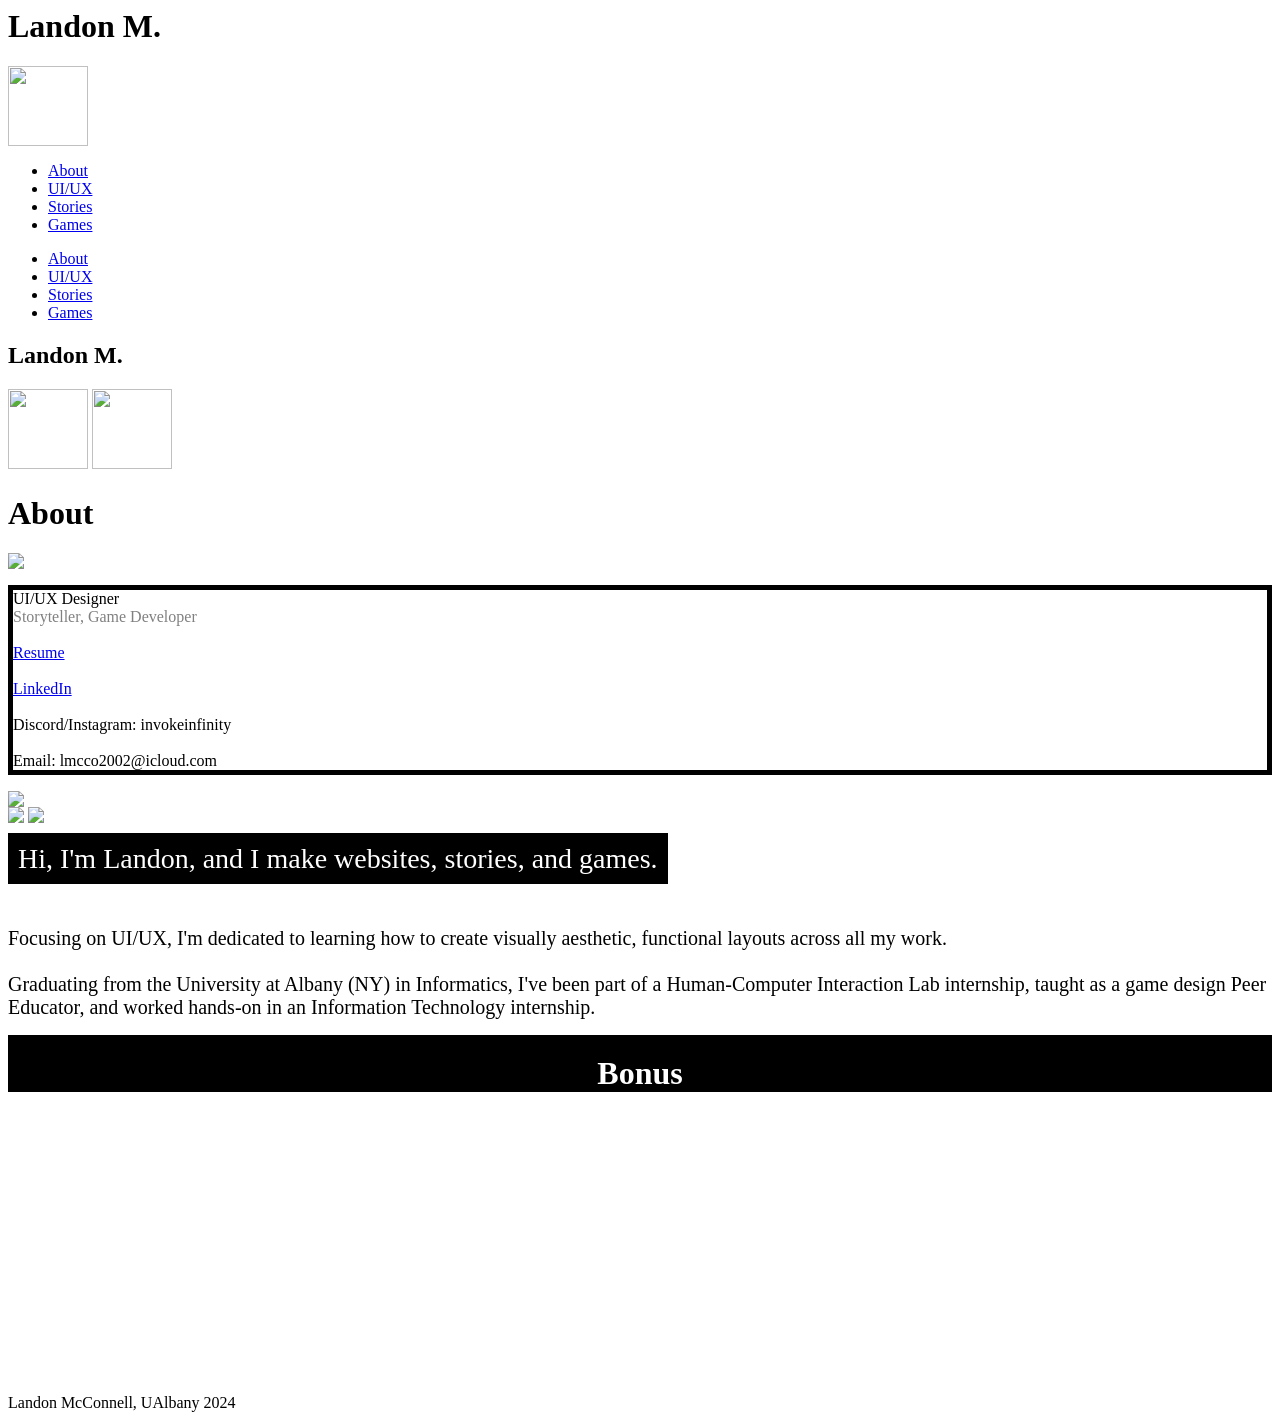
==== index.html @ 16ef9ebc "Add files via upload" ====
<html lang="en"><head>
	<meta charset="utf-8">
    <meta http-equiv="X-UA-Compatible" content="IE=edge">
    <meta name="description" content="">
    <meta name="viewport" content="width=device-width, initial-scale=1">
	
	<title>About - Landon M.</title>
	<link rel="stylesheet" href="./styles/portfoliostylings.css">
	<script src="./scripts/portfolioscript.js"></script>
	<link rel="icon" type="image/x-icon" href="yinyang_flavicon.png">

</head>
<body>
    <header>
	        <div class="hdrcontainer" id="headerDiv">
		     	<h1 onmouseover="titleExpand()" onmouseout="titleRetract()" id="hdrtitle">Landon M.</h1>
		     	<img src="./images/peacetobalance_header.gif" style="width: auto; height: 80px;">
		     	<nav>
	       	        <ul>
	       	            <li><a href="https://landonmcco.com/">About</a></li>
	       	            <li><a href="./pages/uiux.html">UI/UX</a></li>
	       	            <li><a href="./pages/stories.html">Stories</a></li>
	       	            <li><a href="./pages/games.html">Games</a></li>
	       	        </ul>
	       	    </nav>
		    </div>
		    <div class="hdrcontainer" id="extraHeaderDiv">
   	            <nav>
	       	        <ul>
	       	            <li id="aboutTab"><a href="https://landonmcco.com/">About</a></li>
	       	            <li><a href="./pages/uiux.html" id="uiuxTab">UI/UX</a></li>
	       	            <li><a href="./pages/stories.html">Stories</a></li>
	       	            <li><a href="./pages/games.html">Games</a></li>
	       	        </ul>
	       	        <h1 onmouseover="titleExpand()" onmouseout="titleRetract()" id="hdrtitle">Landon M.</h1>
    		     	<img id="peacetobalanceheader" src="./images/peacetobalance_header.gif" style="width: auto; height: 80px;">
    		     	<img id="peacetobalanceheadermobile" src="./images/peacetobalance_header_mobile.gif" style="width: auto; height: 80px;">
    		     </nav>
	   	    </div>
	   	</header>
	<div class="container">
		<div class="row main">
		    <h1 class="pageh1">About</h1>
		   <div class="contactDiv">
		        <img src="./images/storygame.png" id="storygameimage">
		        
				<p id="contactBox" style="border: 5px solid black;">UI/UX Designer<br>
				<span style="color: gray">Storyteller, Game Developer</span><br><br>
				<a href="./documents/McConnellLandonResume2024.pdf" target="_blank">Resume</a><br><br>
				<a href="https://www.linkedin.com/in/landon-mcconnell/">LinkedIn</a><br><br>
				Discord/Instagram: invokeinfinity<br><br>
				Email: lmcco2002@icloud.com <br></p>
				
				<img src="./images/rmloadandtitle.png" id="rmimage">
			</div>
			<div class="contactDiv2">
			    <img src="./images/storygame.png" id="storygameimageMobile">
			    <img src="./images/rmloadandtitle.png" id="rmimageMobile">
			</div>
				<div class="textblock" id="textblock1">
					<p id="aboutText1"><span style="font-size: 28px; color: white; background: black; padding: 10px">Hi, I'm <span class="colorAnimate">Landon</span>, and I make<span class="colorAnimate1"> websites</span>,<span class="colorAnimate2"> stories</span>, and<span class="colorAnimate3"> games</span>.</span><br><br><br>
				</p></div>
				<div class="textblock" id="textblock3">
					<p id="aboutText2"><span style="font-size:20px">Focusing on UI/UX, I'm dedicated to learning how to create visually aesthetic, functional layouts across all my work.<br><br><span style="text-align: right">Graduating from the University at Albany (NY) in Informatics, I've been part of a Human-Computer Interaction Lab internship, taught as a game design Peer Educator, and worked hands-on in an Information Technology internship.</span></span>
					</p>
				</div>
				<h1 style="text-align: center; color: #000000; padding-top: 20px; background-color: black; margin: 0; color: white;">Bonus</h1>
			</div>
	</div>
	<div class="textblock bonus" id="mobileDivBonus">
				    <p id="aboutText3" style="color: white;">
				        Writing Excerpts:<br><br>
				        <span class="italics">Timeline B - Jett Everridge:</span><br>
				        <span class="smallText">
				            "I stand on a cliff overlooking the ocean. Seagulls caw high above me, their shadows racing across the ground. The sun pierces through overcast clouds, forming rays of light, dancing ever so slowly over the rolling, crashing waves. Everything is peaceful."<br><br></span>
				        <span class="italics">Timeline B - April Plume:</span><br>
				        <span class="smallText">"...I transform our landscape into a field of flowers. Stretching my hands upward, I intuitively pull the thread of the cosmos around me, bringing the sun up over the horizon. It warms my skin, that loving warmth that must be me, warming myself. Setting the sun, I cast the moon aglow over the field again, then back around, day then night, day then night, accelerating faster and faster. My eyes glimmer with starlight."</span><br><br>
				        <span class="italics">Presentbound:</span><br>
				        <span class="smallText">"She stares into the neon light behind you, saying nothing, a look of defeat heavy on her face. You know that look. You understand her, you've felt that feeling tens, hundreds of times - not now, but in the present. What is there to possibly say to give her hope? What would you say to yourself? ... You think of nothing. You know some things can't be changed. So what is there to do?"</span><br><br>
				    </p>
				</div>
	<div class="footer">
		<p>Landon McConnell, UAlbany 2024</p>
	</div>
</body></html>
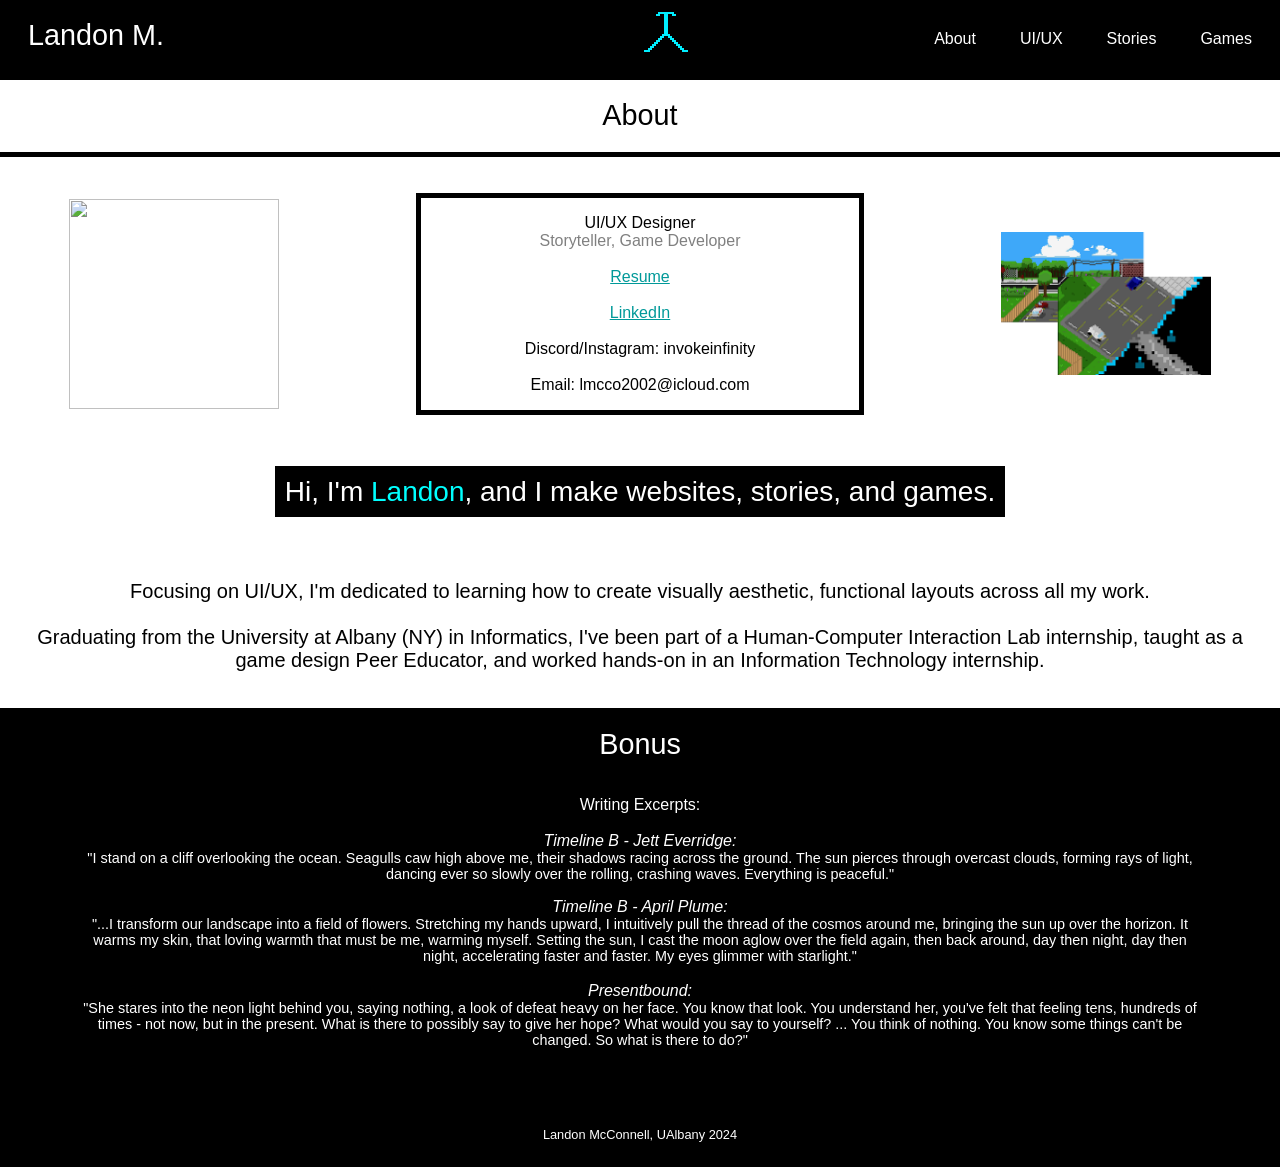
==== commit a568c252: "changing src to default github" ====
--- a/index.html
+++ b/index.html
@@ -5,8 +5,8 @@
     <meta name="viewport" content="width=device-width, initial-scale=1">
 	
 	<title>About - Landon M.</title>
-	<link rel="stylesheet" href="./styles/portfoliostylings.css">
-	<script src="./scripts/portfolioscript.js"></script>
+	<link rel="stylesheet" href="/portfoliostylings.css">
+	<script src="/portfolioscript.js"></script>
 	<link rel="icon" type="image/x-icon" href="yinyang_flavicon.png">
 
 </head>
@@ -14,13 +14,13 @@
     <header>
 	        <div class="hdrcontainer" id="headerDiv">
 		     	<h1 onmouseover="titleExpand()" onmouseout="titleRetract()" id="hdrtitle">Landon M.</h1>
-		     	<img src="./images/peacetobalance_header.gif" style="width: auto; height: 80px;">
+		     	<img src="/peacetobalance_header.gif" style="width: auto; height: 80px;">
 		     	<nav>
 	       	        <ul>
 	       	            <li><a href="https://landonmcco.com/">About</a></li>
-	       	            <li><a href="./pages/uiux.html">UI/UX</a></li>
-	       	            <li><a href="./pages/stories.html">Stories</a></li>
-	       	            <li><a href="./pages/games.html">Games</a></li>
+	       	            <li><a href="/pages/uiux.html">UI/UX</a></li>
+	       	            <li><a href="/pages/stories.html">Stories</a></li>
+	       	            <li><a href="/pages/games.html">Games</a></li>
 	       	        </ul>
 	       	    </nav>
 		    </div>
@@ -28,9 +28,9 @@
    	            <nav>
 	       	        <ul>
 	       	            <li id="aboutTab"><a href="https://landonmcco.com/">About</a></li>
-	       	            <li><a href="./pages/uiux.html" id="uiuxTab">UI/UX</a></li>
-	       	            <li><a href="./pages/stories.html">Stories</a></li>
-	       	            <li><a href="./pages/games.html">Games</a></li>
+	       	            <li><a href="/uiux.html" id="uiuxTab">UI/UX</a></li>
+	       	            <li><a href="/stories.html">Stories</a></li>
+	       	            <li><a href="/games.html">Games</a></li>
 	       	        </ul>
 	       	        <h1 onmouseover="titleExpand()" onmouseout="titleRetract()" id="hdrtitle">Landon M.</h1>
     		     	<img id="peacetobalanceheader" src="./images/peacetobalance_header.gif" style="width: auto; height: 80px;">
@@ -46,16 +46,16 @@
 		        
 				<p id="contactBox" style="border: 5px solid black;">UI/UX Designer<br>
 				<span style="color: gray">Storyteller, Game Developer</span><br><br>
-				<a href="./documents/McConnellLandonResume2024.pdf" target="_blank">Resume</a><br><br>
+				<a href="McConnellLandonResume2024.pdf" target="_blank">Resume</a><br><br>
 				<a href="https://www.linkedin.com/in/landon-mcconnell/">LinkedIn</a><br><br>
 				Discord/Instagram: invokeinfinity<br><br>
 				Email: lmcco2002@icloud.com <br></p>
 				
-				<img src="./images/rmloadandtitle.png" id="rmimage">
+				<img src="/rmloadandtitle.png" id="rmimage">
 			</div>
 			<div class="contactDiv2">
-			    <img src="./images/storygame.png" id="storygameimageMobile">
-			    <img src="./images/rmloadandtitle.png" id="rmimageMobile">
+			    <img src="/storygame.png" id="storygameimageMobile">
+			    <img src="/rmloadandtitle.png" id="rmimageMobile">
 			</div>
 				<div class="textblock" id="textblock1">
 					<p id="aboutText1"><span style="font-size: 28px; color: white; background: black; padding: 10px">Hi, I'm <span class="colorAnimate">Landon</span>, and I make<span class="colorAnimate1"> websites</span>,<span class="colorAnimate2"> stories</span>, and<span class="colorAnimate3"> games</span>.</span><br><br><br>
--- a/portfoliostylings.css
+++ b/portfoliostylings.css
@@ -0,0 +1,634 @@
+@import url(../images/css.bin);
+@import url(../images/css.bin);
+@import url(../images/css.bin);
+@import url(../images/css.bin);
+
+/* Utility styles */
+
+* {
+    box-sizing: border-box;
+}
+.row {
+    width: 100%;
+}
+.row:after,
+.row:before {
+    content: "";
+    display: table;
+    clear: both;
+}
+body {
+    font-size: 16px;
+    margin: 0;
+    display: flex;
+    flex-direction: column;
+    flex-grow: 1;
+}
+img {
+    max-width: 100%;
+    width: 100%;
+}
+html {
+}
+
+p a:link {
+    color:  #009999;
+}
+
+p a:visited {
+    color: #737373;
+}
+
+p a:hover {
+    color:  #00cccc;
+}
+
+/* End utility styles */
+
+/* Header styles */
+
+.container {
+    width: 100%;
+    margin: auto;
+    display: flex;
+    justify-content: center;
+}
+
+
+header {
+    background: black;
+	padding: .5em;
+	display: block;
+	padding-top: 0;
+	padding-bottom: 0;
+}
+
+#extraHeaderDiv {
+    display: none;
+}
+
+header::after {
+    content: '';
+    display: table;
+    clear: both;
+}
+
+.hdrcontainer {
+    display: flex;
+    justify-content: space-between;
+}
+
+h1 {
+    color: white;
+    font-size: 1.8em;
+    font-family: "Silkscreen", sans-serif;
+    font-weight: normal;
+    display: block;
+}
+
+#hdrtitle {
+    float:left;
+    margin-left: 20px;
+    transition: .3s;
+    width: 539px;
+}
+
+#peacetobalanceheadermobile {
+    display: none;
+}
+
+h2 {
+    font-size: 1.5em;
+    font-family: "Silkscreen", sans-serif;
+    font-weight: normal;
+    display: block;
+    text-align: center;
+}
+
+nav {
+    float: right;
+    margin-right: 20px;
+}
+
+nav ul {
+    margin: 0;
+    padding: 0;
+    list-style:none;
+}
+
+nav li {
+    display:inline-block;
+    margin-left: 70px;
+    padding-top: 30px;
+    
+    position: relative;
+    
+}
+
+#resumeTab {
+    margin-right: 10px;
+}
+
+nav a {
+    color: #FFFFFF;
+    text-decoration: none;
+    font-family: "Silkscreen", sans-serif;
+}
+
+nav a:hover {
+    color: #00f9ff;
+}
+
+nav a::before {
+    content: '';
+    display: block;
+    height: 5px;
+    background-color: #00f9ff;
+    
+    position: absolute;
+    top: 0;
+    width: 0%;
+    
+    transition: all ease-in-out 250ms;
+}
+
+#uiuxTab a:hover {
+    color: #9562ff;
+}
+
+nav a:hover::before {
+    width: 100%;
+}
+
+/* End header styles */
+
+/* Main styles */
+
+.pageh1 {
+    text-align: center; 
+    color: #000000; 
+    padding-bottom: 20px; 
+    border-bottom: 5px solid;
+}
+
+.contactDiv {
+    display: flex;
+    flex-direction: row;
+    flex-wrap: nowrap;
+    justify-content: space-around;
+    align-items: center;
+}
+
+.contactDiv2 {
+    padding-bottom: 20px;
+}
+
+.contactDiv img {
+    width: auto;
+    height: auto;
+}
+
+#contactBox {
+    width: 25%;
+    text-align: center;
+    position: relative;
+    left: 4.2em;
+    float: left;
+}
+
+#storygameimage {
+    position: relative; 
+    left: 4%;
+}
+
+#rmimage {
+    position: relative; 
+    left: 2em;
+}
+
+#rmimageMobile {
+    display: none;
+}
+    
+#storygameimageMobile {
+    display: none;
+}
+
+.gameTabImages {
+    width: 48%; 
+    margin-left: 10px; 
+    margin-right: 10px;
+}
+
+#uiuximg1 {
+    width: 40%;
+    padding: 10px;
+}
+
+.uiuximages {
+    width: 30%;
+    padding: 10px;
+}
+
+.italics {
+	font-style:italic;
+}
+
+p {
+	font-size: 1em;
+	font-family: "Jost", sans-serif;
+	padding: 1em;
+}
+
+.smallText {
+	font-size: .9em;
+}
+
+.tab {
+    overflow: hidden;
+    border: 3px solid #FFFFFF;
+}
+
+.tab button {
+    width: 100%;
+    background: none!important;
+    border: none;
+    padding: 0!important;
+    margin-bottom: 2em;
+    margin-top: 2em;
+    font-size: 18px;
+    font-family: "Alegreya Sans", sans-serif;
+    color: #FFFFFF;
+    cursor: pointer;
+}
+
+.tab button:hover {
+    color: #00f9ff;
+    text-decoration: underline;
+    text-shadow: 0 0 10px #fff, 0 0 20px #fff, 0 0 30px #00f9ff, 0 0 40px #00f9ff, 0 0 50px #00f9ff, 0 0 60px #00f9ff, 0 0 70px #00f9ff;
+}
+
+.tab button.active {
+    color: #00f9ff;
+    text-shadow: 0 0 10px #fff, 0 0 20px #fff, 0 0 30px #00f9ff, 0 0 40px #00f9ff, 0 0 50px #00f9ff, 0 0 60px #00f9ff, 0 0 70px #00f9ff;
+}
+
+.tabcontent {
+    display: none;
+}
+
+.tabText {
+    text-align: center;
+    border: 0;
+}
+
+#aboutText1 {
+    padding: 0;
+    position: relative;
+    width: 60%;
+    float: left;
+    height: auto;
+    margin-top: 2vw;
+    margin-bottom: 0;
+}
+
+
+.colorAnimate {
+    color: aqua;
+    animation: colorAnimate 2s linear;
+}
+
+.colorAnimate1 {
+    color: white;
+    animation: colorAnimate 1.8s linear 2s 2 alternate;
+}
+
+.colorAnimate2 {
+    color: white;
+    animation: colorAnimate 1.8s linear 4s 2 alternate;
+}
+
+.colorAnimate3 {
+    color: white;
+    animation: colorAnimate 1.8s linear 6s 2 alternate;
+}
+
+@keyframes colorAnimate {
+    0% {
+        color: white;
+    }
+    100% {
+        color: aqua;
+    }
+}
+
+#aboutText2 {
+    padding: 1em;
+    width: 60%;
+    height: auto;
+    position: relative;
+    margin-top: 20px;
+    margin-bottom: 20px;
+}
+
+#aboutText3 {
+    width: 90%;
+    float: left;
+    border: 3px black solid;
+    padding: 1em;
+    
+}
+
+#aboutText4 {
+    width: 90%;
+    border: 3px black solid;
+    float: left;
+    padding: 1em;
+}
+
+#aboutText5 {
+    width: 90%;
+    border: 3px black solid;
+    padding: 1em;
+    font-size: .8em;
+}
+
+.textblock {
+	text-align: center;
+	width: 100%;
+	display: flex;
+	justify-content: center;
+}
+
+.textblock p {
+    color: #000;
+}
+
+.buttons {
+	margin: auto;
+	display: flex;
+	align-items: center;
+	width: 100%
+}
+
+.right p {
+    font-family: "Jost", sans-serif;
+    line-height: 2.0;
+}
+
+.right {
+    width: 80%;
+    float: right;
+}
+
+.bonus {
+    width: 100%;
+    float: left;
+    justify-content: center;
+    background-color: black;
+}
+
+#bonusDiv3 {
+    width: 50%;
+    float: right;
+}
+
+#tabBoxLeft {
+    width: 15%; 
+    background-color:#000000; 
+    float: left;
+}
+
+#tabContentRight {
+}
+
+/* End main right styles */
+
+/* Footer styles */
+
+.footer {
+	background-color: black;
+	text-align: center;
+	width: 100%;
+    left: 0;
+    right: 0;
+    bottom: 0;
+    flex-shrink: 0;
+    position: static;
+}
+
+.footer p {
+	color: white;
+	font-size: .8em;
+}
+
+/* End footer styles */
+
+@media (max-width: 1780px){
+    
+    /* abouttext 1 and 2 go to 100% width */
+    
+    #aboutText1 {
+        width: 100%;
+    }
+    
+    #aboutText2 {
+        width: 100%;
+    }
+    
+}
+
+@media (max-width:1520px){
+    /* textblocks go to 100% width, add to textblocks justify content: center, remove right: from abouttext/images, remove height: from abouttext, abouttext 1 and 2 go to 80% width*/
+    
+    nav li {
+        margin-left: 40px;
+    }
+    
+    #hdrtitle {
+        width: 419px;
+    }
+    
+    .textblock {
+        width: 100%;
+        justify-content: center;
+    }
+    
+    #bonusDiv3 {
+        width: 100%;
+    }
+    
+    #textblock1 {
+        justify-content: center;
+    }
+    
+    #textblock2 {
+        justify-content: center;
+    }
+    
+    #textblock3 {
+        justify-content: center;
+    }
+    
+    #textblock4 {
+        justify-content: center;
+    }
+    
+    /* bonus text stuff */
+}
+
+@media (max-width:1380px){
+	/* */
+	
+	#resumeTab {
+	    margin-right: 0px;
+	}
+	
+	#hdrtitle {
+	    width: 409px;
+	}
+	
+	#contactBox {
+	    left: 0;
+	    width: 35%;
+	}
+    
+    #rmimage {
+        width: 210px;
+        left: 0;
+    }
+    
+    #storygameimage {
+        width: 210px;
+        left: 0;
+    }
+    
+    #uiuximg1 {
+        width: 75%;
+    }
+    
+    .uiuximages {
+        width: 60%;
+    }
+
+}
+
+@media (max-width: 1260px) {
+    #headerDiv {
+        display: none;
+    }
+    
+    #extraHeaderDiv {
+        display: flex;
+        justify-content: center;
+    }
+    
+    #peacetobalanceheadermobile {
+        display: block;
+    }
+    
+    #peacetobalanceheader {
+        display: none;
+    }
+    
+    #aboutTab {
+        margin-left: 0px;
+    }
+    
+    #hdrtitle {
+        width: auto;
+        margin-left: 0px;
+    }
+    
+    nav {
+        width: 382px;
+        display: flex;
+        flex-direction: column;
+        align-items: center;
+        margin-right: 0px;
+    }
+    
+    nav ul {
+        display: flex;
+        justify-content: center;
+    }
+}
+
+@media (max-width: 800px) {
+    
+    .gameTabImages {
+        margin-left: 0px;
+    }
+    
+    #tabBoxLeft {
+        width: 100%;
+    }
+    
+    #tabContentRight {
+        width: 100%;
+    }
+    
+    .tab button {
+        margin-top: 1em;
+        margin-bottom: 1em;
+    }
+    
+    .gameTabImages {
+        width: 100%;
+    }
+    
+    nav li {
+        margin-left: 30px;
+    }
+    
+    #peacetobalancegif {
+        width: 100%;
+        height: fit-content;
+    }
+    
+    #cryocannongif1 {
+        width: 100%;
+        height: fit-content;
+    }
+    
+    #rmimage {
+        display: none;
+    }
+    
+    #storygameimage {
+        display: none;
+    }
+    
+    #contactBox {
+        width: 100%;
+    }
+    
+    #rmimageMobile {
+        display: block;
+        width: 40%;
+        left: 0;
+    }
+    
+    #storygameimageMobile {
+        display: block;
+        float: left;
+        width: 40%;
+        left: 0;
+        height: auto;
+    }
+    
+    #uiuximg1 {
+        width: 100%;
+    }
+    
+    .uiuximages {
+        width: 100%;
+    }
+    
+    .contactDiv2 {
+        display: flex;
+        justify-content: space-between;
+        align-items: center;
+    }
+}
+
